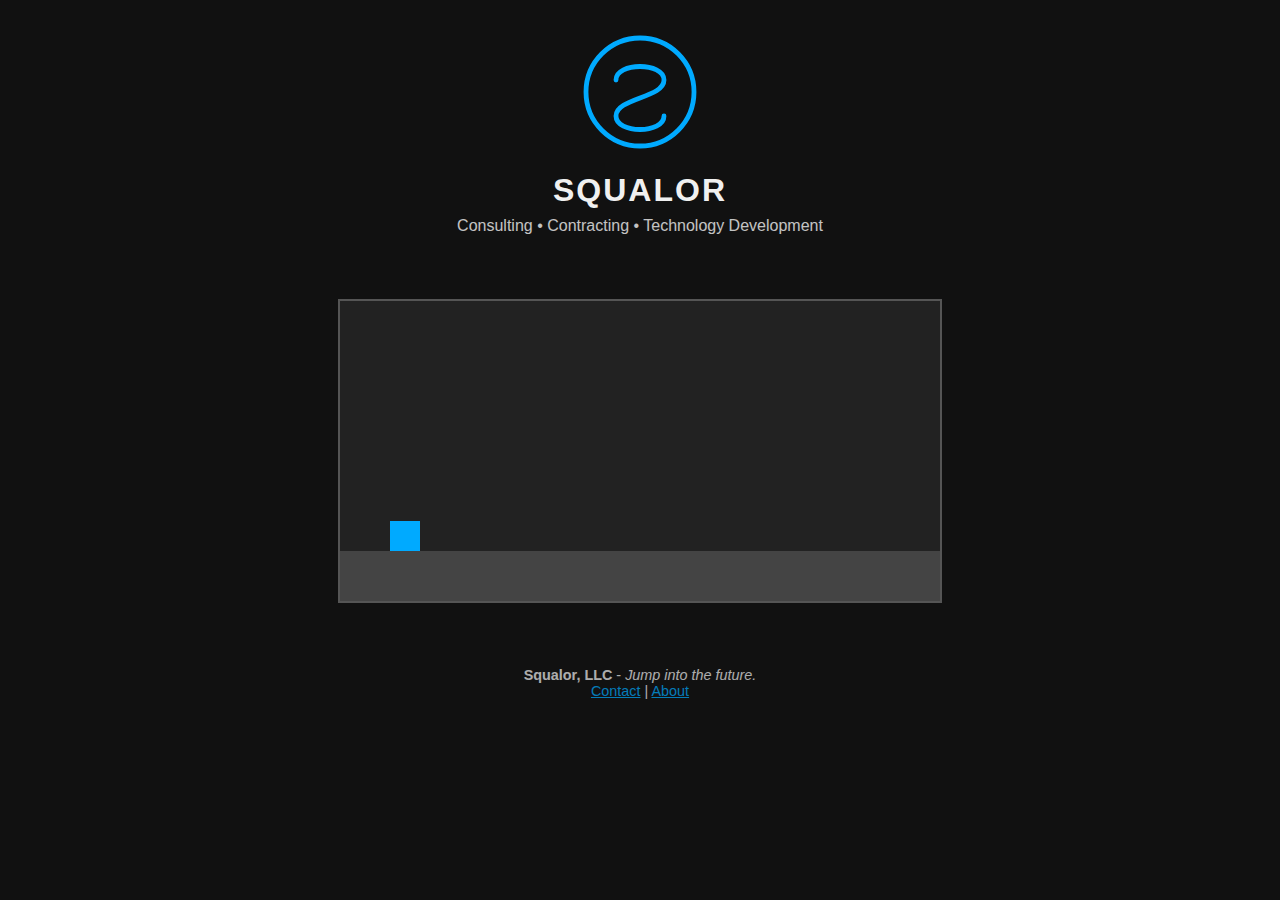
==== index.html @ 985aa547 "added initial page, first commit" ====
<!DOCTYPE html>
<html lang="en">
<head>
  <meta charset="UTF-8" />
  <meta name="viewport" content="width=device-width, initial-scale=1.0"/>
  <title>Squalor - Landing Page</title>
  <style>
    /* Reset some default styles for consistency */
    * {
      margin: 0;
      padding: 0;
      box-sizing: border-box;
    }
    body {
      font-family: Arial, sans-serif;
      background: #111; /* Dark background for a dystopian/tech vibe */
      color: #f0f0f0;
      overflow-x: hidden; /* Prevent horizontal scroll bars */
    }
    header {
      text-align: center;
      padding: 2rem 1rem 1.5rem;
    }
    .logo {
      width: 120px;
      margin: 0 auto;
    }
    /* Simple brand name styling */
    h1.brand-name {
      font-size: 2rem;
      margin-top: 1rem;
      letter-spacing: 2px;
      text-transform: uppercase;
    }
    p.tagline {
      margin: 0.5rem 0;
      font-size: 1rem;
      opacity: 0.8;
    }

    /* Container for the game canvas */
    #game-container {
      display: flex;
      justify-content: center;
      align-items: center;
      margin: 2rem auto;
      max-width: 800px;
      width: 100%;
    }
    canvas {
      background: #222; /* A darkish background for the game area */
      display: block;
      border: 2px solid #555;
    }

    /* Footer or additional links */
    footer {
      text-align: center;
      padding: 2rem;
      opacity: 0.7;
      font-size: 0.9rem;
    }
    a {
      color: #0af;
    }
    a:hover {
      text-decoration: underline;
    }
  </style>
</head>

<body>
  <header>
    <!-- Inline SVG logo example (simple stylized "S") -->
    <div class="logo">
      <svg viewBox="0 0 200 200" xmlns="http://www.w3.org/2000/svg">
        <!-- Circle background or any shape you like -->
        <circle cx="100" cy="100" r="90" fill="none" stroke="#0af" stroke-width="8"/>
        <!-- Stylized "S" path -->
        <path d="M60,80 C60,50 140,50 140,80 C140,110 60,110 60,140 C60,170 140,170 140,140"
              fill="none" stroke="#0af" stroke-width="8" stroke-linecap="round"/>
      </svg>
    </div>
    <h1 class="brand-name">Squalor</h1>
    <p class="tagline">Consulting • Contracting • Technology Development</p>
  </header>

  <section id="game-container">
    <canvas id="gameCanvas" width="600" height="300"></canvas>
  </section>

  <footer>
    <p>
      <strong>Squalor, LLC</strong> - 
      <em>Jump into the future.</em><br/>
      <a href="#contact">Contact</a> | 
      <a href="#about">About</a>
    </p>
  </footer>

  <script>
    /**********************************************************
      Simple Side-Scrolling Runner Game in Vanilla JS/Canvas
    **********************************************************/

    const canvas = document.getElementById('gameCanvas');
    const ctx = canvas.getContext('2d');

    // Game constants
    const GRAVITY = 0.5;
    const JUMP_FORCE = -10;
    const PLAYER_WIDTH = 30;
    const PLAYER_HEIGHT = 30;
    const FLOOR_HEIGHT = 50;
    const OBSTACLE_WIDTH = 20;
    const OBSTACLE_GAP = 2000; // ms between obstacles

    // Player object
    let player = {
      x: 50,
      y: canvas.height - FLOOR_HEIGHT - PLAYER_HEIGHT,
      vy: 0, // velocity in y
      onGround: true
    };

    // Obstacles array
    let obstacles = [];

    // Time tracking for spawning obstacles
    let lastObstacleTime = 0;

    // For animation loop
    let lastTime = 0;

    // Key press handling
    document.addEventListener('keydown', (e) => {
      if (e.code === 'Space') {
        jump();
      }
    });

    function jump() {
      if (player.onGround) {
        player.vy = JUMP_FORCE;
        player.onGround = false;
      }
    }

    function update(deltaTime) {
      // Update player position
      player.vy += GRAVITY;
      player.y += player.vy;

      // Check if player hits the ground
      if (player.y >= canvas.height - FLOOR_HEIGHT - PLAYER_HEIGHT) {
        player.y = canvas.height - FLOOR_HEIGHT - PLAYER_HEIGHT;
        player.onGround = true;
        player.vy = 0;
      }

      // Spawn new obstacles over time
      if (performance.now() - lastObstacleTime > OBSTACLE_GAP) {
        spawnObstacle();
        lastObstacleTime = performance.now();
      }

      // Update obstacle positions
      for (let i = 0; i < obstacles.length; i++) {
        obstacles[i].x -= obstacles[i].speed;
      }

      // Remove obstacles off-screen
      obstacles = obstacles.filter(obs => obs.x + OBSTACLE_WIDTH > 0);

      // Check collisions
      checkCollisions();
    }

    function spawnObstacle() {
      // A random height for the obstacle
      const obstacleHeight = 30 + Math.random() * 50;
      const obstacleSpeed = 3 + Math.random() * 2;

      obstacles.push({
        x: canvas.width,
        y: canvas.height - FLOOR_HEIGHT - obstacleHeight,
        width: OBSTACLE_WIDTH,
        height: obstacleHeight,
        speed: obstacleSpeed
      });
    }

    function checkCollisions() {
      for (let obs of obstacles) {
        if (
          player.x < obs.x + obs.width &&
          player.x + PLAYER_WIDTH > obs.x &&
          player.y < obs.y + obs.height &&
          player.y + PLAYER_HEIGHT > obs.y
        ) {
          // Collision detected - for now, just reset
          resetGame();
          return;
        }
      }
    }

    function draw() {
      // Clear the canvas
      ctx.clearRect(0, 0, canvas.width, canvas.height);

      // Draw floor
      ctx.fillStyle = "#444";
      ctx.fillRect(0, canvas.height - FLOOR_HEIGHT, canvas.width, FLOOR_HEIGHT);

      // Draw player
      ctx.fillStyle = "#0af";
      ctx.fillRect(player.x, player.y, PLAYER_WIDTH, PLAYER_HEIGHT);

      // Draw obstacles
      ctx.fillStyle = "tomato";
      for (let obs of obstacles) {
        ctx.fillRect(obs.x, obs.y, obs.width, obs.height);
      }
    }

    function gameLoop(timestamp) {
      const deltaTime = timestamp - lastTime;
      lastTime = timestamp;

      update(deltaTime);
      draw();

      requestAnimationFrame(gameLoop);
    }

    function resetGame() {
      // Reset player
      player.x = 50;
      player.y = canvas.height - FLOOR_HEIGHT - PLAYER_HEIGHT;
      player.vy = 0;
      player.onGround = true;

      // Clear obstacles
      obstacles = [];
      lastObstacleTime = performance.now();
    }

    // Start the loop
    requestAnimationFrame(gameLoop);
  </script>
</body>
</html>
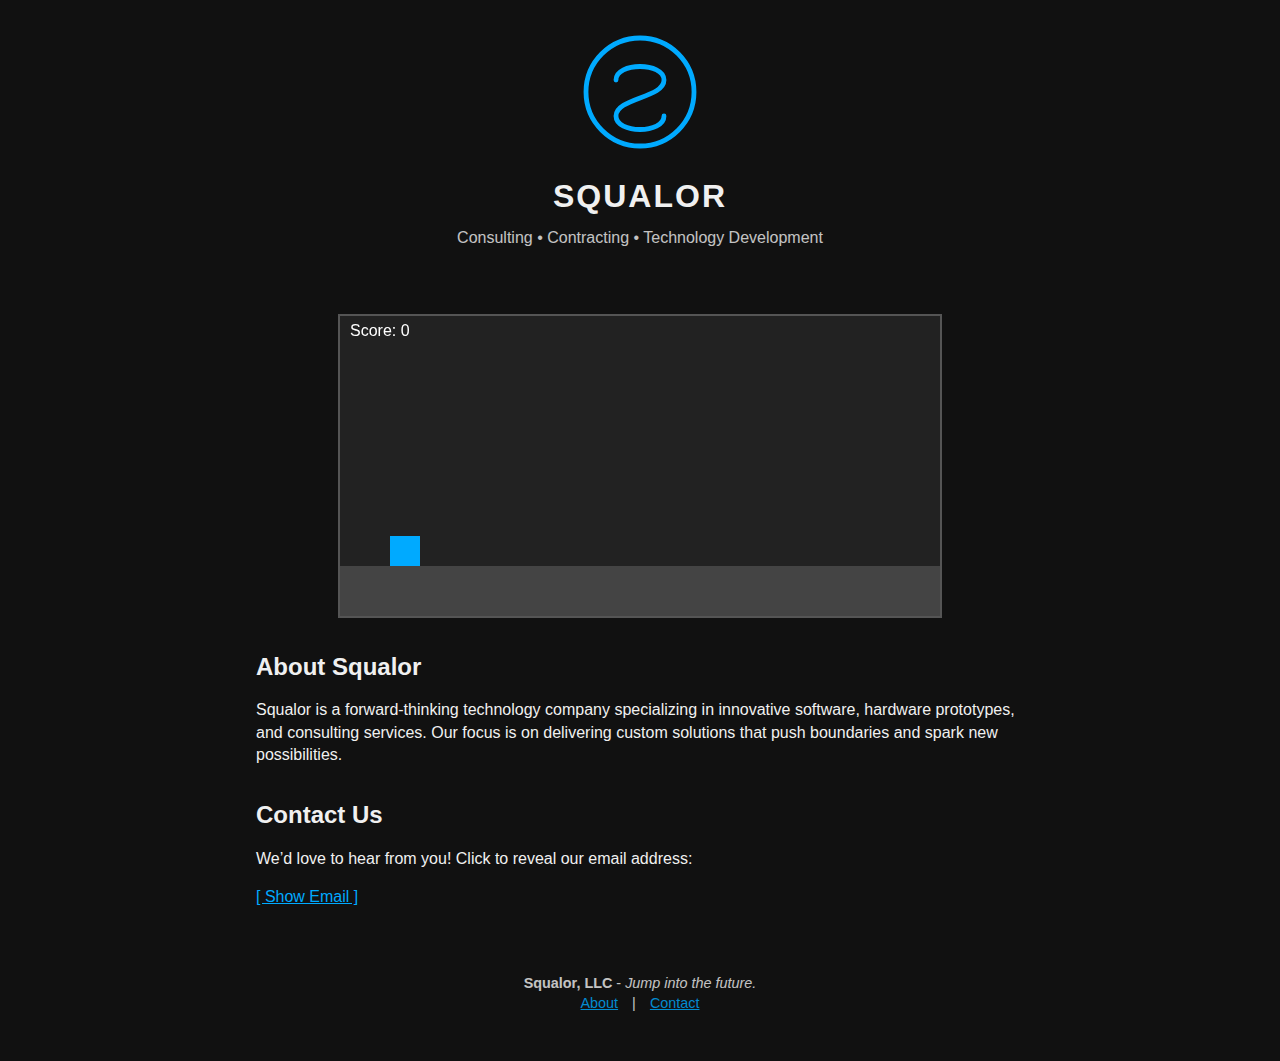
==== commit 767ab20f: "added score to the game, about blurb, etc" ====
--- a/index.html
+++ b/index.html
@@ -16,6 +16,7 @@
       background: #111; /* Dark background for a dystopian/tech vibe */
       color: #f0f0f0;
       overflow-x: hidden; /* Prevent horizontal scroll bars */
+      line-height: 1.4;
     }
     header {
       text-align: center;
@@ -57,14 +58,37 @@
     footer {
       text-align: center;
       padding: 2rem;
-      opacity: 0.7;
+      opacity: 0.8;
       font-size: 0.9rem;
     }
-    a {
+    footer a {
       color: #0af;
-    }
-    a:hover {
+      margin: 0 10px;
+    }
+    footer a:hover {
       text-decoration: underline;
+    }
+
+    /* Contact & About sections (simple styling) */
+    section {
+      max-width: 800px;
+      margin: 2rem auto;
+      padding: 0 1rem;
+    }
+    h2 {
+      margin-bottom: 1rem;
+      font-size: 1.5rem;
+    }
+    p {
+      margin-bottom: 1rem;
+    }
+    .hidden-email {
+      color: #0af;
+      text-decoration: underline;
+      cursor: pointer;
+    }
+    .hidden-email:hover {
+      text-decoration: none;
     }
   </style>
 </head>
@@ -85,30 +109,47 @@
     <p class="tagline">Consulting • Contracting • Technology Development</p>
   </header>
 
+  <!-- The game canvas -->
   <section id="game-container">
     <canvas id="gameCanvas" width="600" height="300"></canvas>
+  </section>
+
+  <!-- About Section -->
+  <section id="about">
+    <h2>About Squalor</h2>
+    <p>
+      Squalor is a forward-thinking technology company specializing in innovative software, 
+      hardware prototypes, and consulting services. Our focus is on delivering custom solutions 
+      that push boundaries and spark new possibilities.
+    </p>
+  </section>
+
+  <!-- Contact Section -->
+  <section id="contact">
+    <h2>Contact Us</h2>
+    <p>We’d love to hear from you! Click to reveal our email address:</p>
+    <span class="hidden-email" id="contactEmail">[ Show Email ]</span>
   </section>
 
   <footer>
     <p>
       <strong>Squalor, LLC</strong> - 
       <em>Jump into the future.</em><br/>
-      <a href="#contact">Contact</a> | 
-      <a href="#about">About</a>
+      <a href="#about">About</a> | 
+      <a href="#contact">Contact</a>
     </p>
   </footer>
 
   <script>
     /**********************************************************
-      Simple Side-Scrolling Runner Game in Vanilla JS/Canvas
+      Game Code
     **********************************************************/
-
     const canvas = document.getElementById('gameCanvas');
     const ctx = canvas.getContext('2d');
 
     // Game constants
     const GRAVITY = 0.5;
-    const JUMP_FORCE = -10;
+    const JUMP_FORCE = -12; // slightly stronger jump
     const PLAYER_WIDTH = 30;
     const PLAYER_HEIGHT = 30;
     const FLOOR_HEIGHT = 50;
@@ -132,9 +173,12 @@
     // For animation loop
     let lastTime = 0;
 
-    // Key press handling
+    // Score
+    let score = 0;
+
     document.addEventListener('keydown', (e) => {
       if (e.code === 'Space') {
+        e.preventDefault(); // prevent scrolling on space
         jump();
       }
     });
@@ -165,8 +209,14 @@
       }
 
       // Update obstacle positions
-      for (let i = 0; i < obstacles.length; i++) {
-        obstacles[i].x -= obstacles[i].speed;
+      for (let obs of obstacles) {
+        obs.x -= obs.speed;
+
+        // If the obstacle has moved past the player and is not counted yet
+        if (!obs.passed && obs.x + OBSTACLE_WIDTH < player.x) {
+          obs.passed = true;  // Mark as passed
+          score++;            // Increase score
+        }
       }
 
       // Remove obstacles off-screen
@@ -177,8 +227,10 @@
     }
 
     function spawnObstacle() {
-      // A random height for the obstacle
-      const obstacleHeight = 30 + Math.random() * 50;
+      // Keep obstacles in a range of heights so they’re jumpable
+      const minHeight = 30;
+      const maxHeight = 60; // reduce max so obstacles are easier
+      const obstacleHeight = minHeight + Math.random() * (maxHeight - minHeight);
       const obstacleSpeed = 3 + Math.random() * 2;
 
       obstacles.push({
@@ -186,7 +238,8 @@
         y: canvas.height - FLOOR_HEIGHT - obstacleHeight,
         width: OBSTACLE_WIDTH,
         height: obstacleHeight,
-        speed: obstacleSpeed
+        speed: obstacleSpeed,
+        passed: false
       });
     }
 
@@ -198,7 +251,7 @@
           player.y < obs.y + obs.height &&
           player.y + PLAYER_HEIGHT > obs.y
         ) {
-          // Collision detected - for now, just reset
+          // Collision detected - reset game
           resetGame();
           return;
         }
@@ -222,6 +275,11 @@
       for (let obs of obstacles) {
         ctx.fillRect(obs.x, obs.y, obs.width, obs.height);
       }
+
+      // Draw score
+      ctx.fillStyle = "#fff";
+      ctx.font = "16px sans-serif";
+      ctx.fillText("Score: " + score, 10, 20);
     }
 
     function gameLoop(timestamp) {
@@ -244,10 +302,27 @@
       // Clear obstacles
       obstacles = [];
       lastObstacleTime = performance.now();
+
+      // Reset score
+      score = 0;
     }
 
     // Start the loop
     requestAnimationFrame(gameLoop);
+
+    /**********************************************************
+      Contact Email Obfuscation
+    **********************************************************/
+    const contactEmailElem = document.getElementById("contactEmail");
+    contactEmailElem.addEventListener("click", function() {
+      // Construct the email with JavaScript so it's not in raw HTML
+      const user = "contact";    // or your email user part
+      const domain = "squalor.xyz"; // domain
+      const address = user + "@" + domain;
+
+      // Create a mailto link
+      window.location.href = "mailto:" + address;
+    });
   </script>
 </body>
 </html>
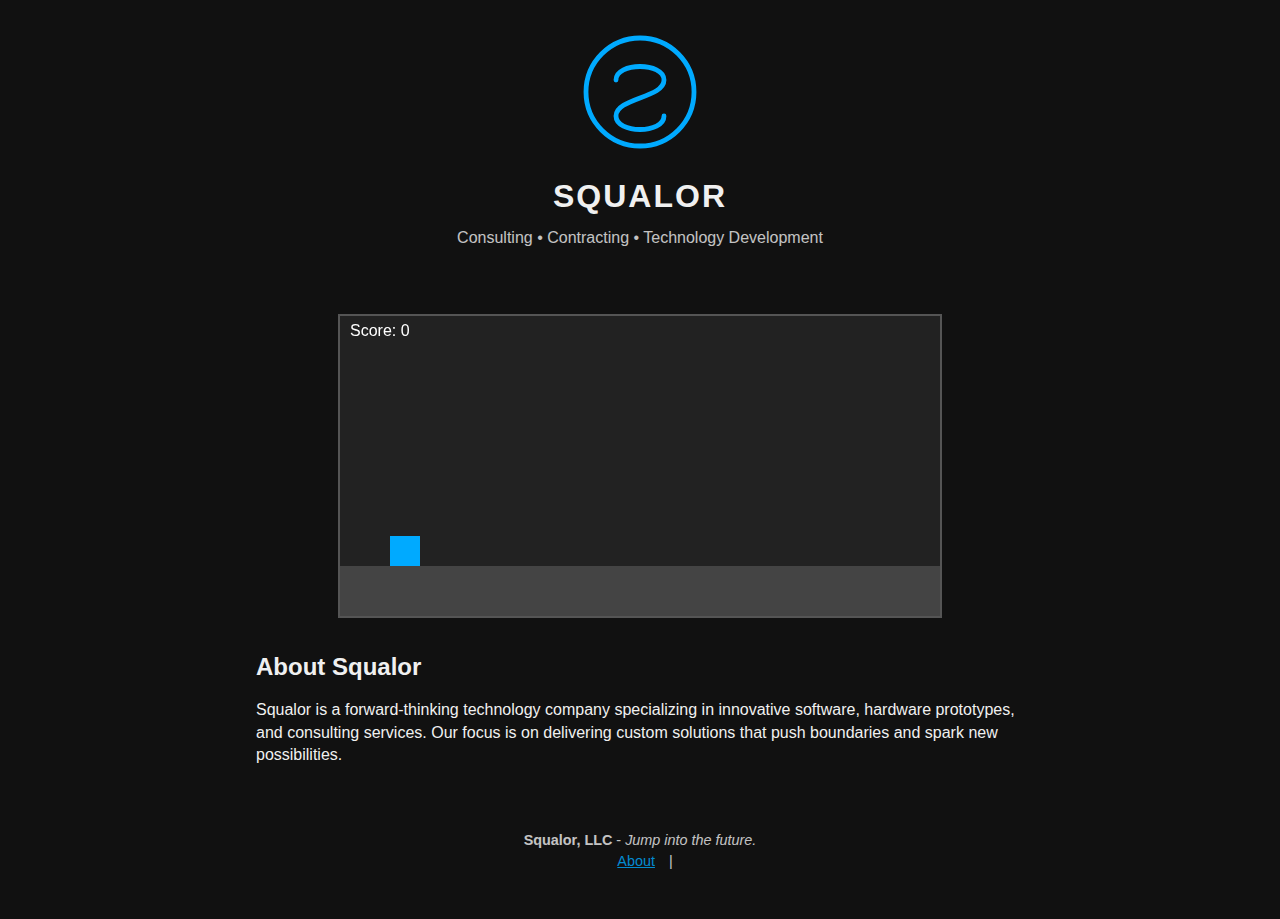
==== commit 592d605a: "rm contact" ====
--- a/index.html
+++ b/index.html
@@ -125,18 +125,22 @@
   </section>
 
   <!-- Contact Section -->
+<!--
   <section id="contact">
     <h2>Contact Us</h2>
-    <p>We’d love to hear from you! Click to reveal our email address:</p>
+    <p></p>
     <span class="hidden-email" id="contactEmail">[ Show Email ]</span>
   </section>
+-->
 
   <footer>
     <p>
       <strong>Squalor, LLC</strong> - 
       <em>Jump into the future.</em><br/>
       <a href="#about">About</a> | 
+<!--
       <a href="#contact">Contact</a>
+-->
     </p>
   </footer>
 
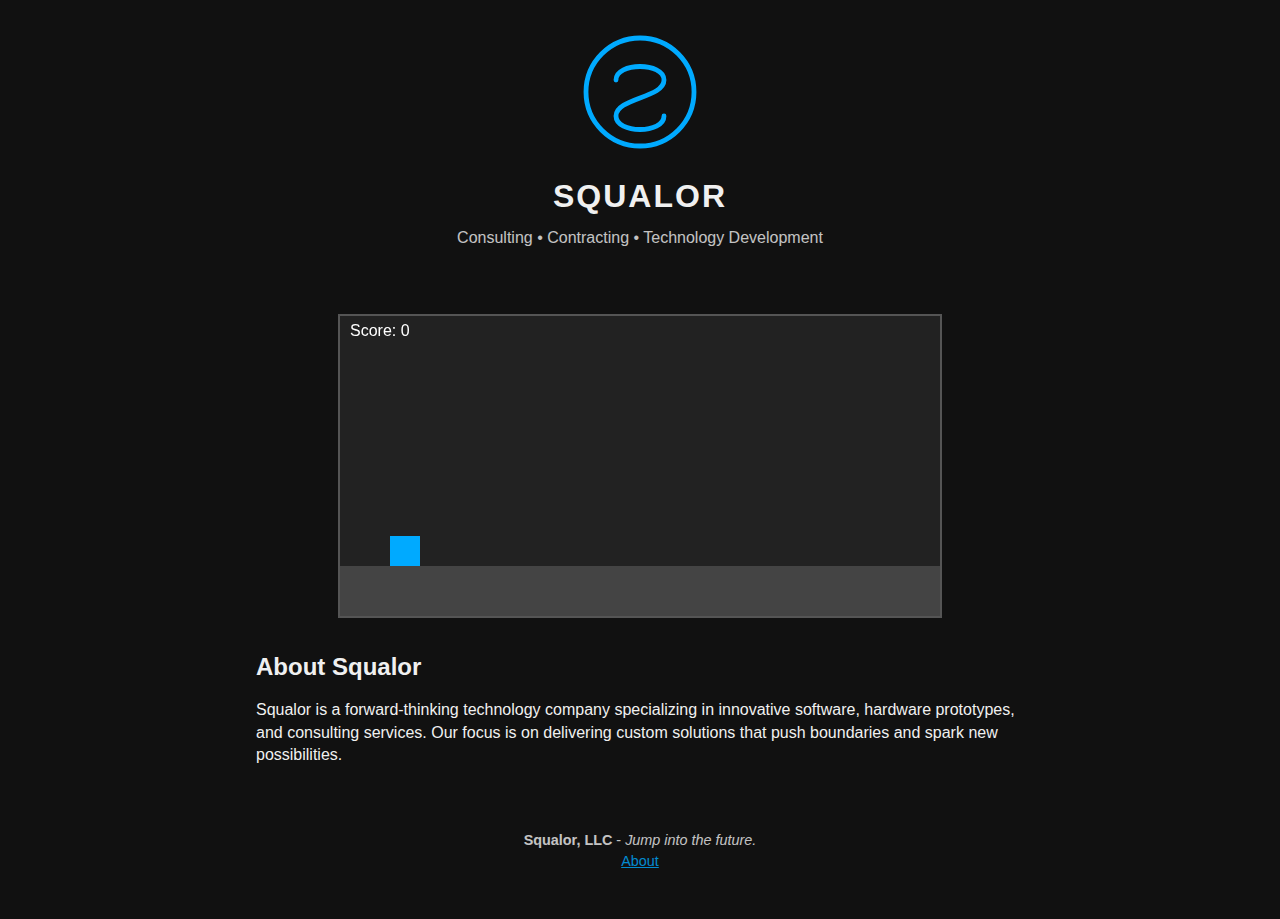
==== commit a4b6ac26: "space and char" ====
--- a/index.html
+++ b/index.html
@@ -137,9 +137,9 @@
     <p>
       <strong>Squalor, LLC</strong> - 
       <em>Jump into the future.</em><br/>
-      <a href="#about">About</a> | 
+      <a href="#about">About</a> 
 <!--
-      <a href="#contact">Contact</a>
+       | <a href="#contact">Contact</a>
 -->
     </p>
   </footer>
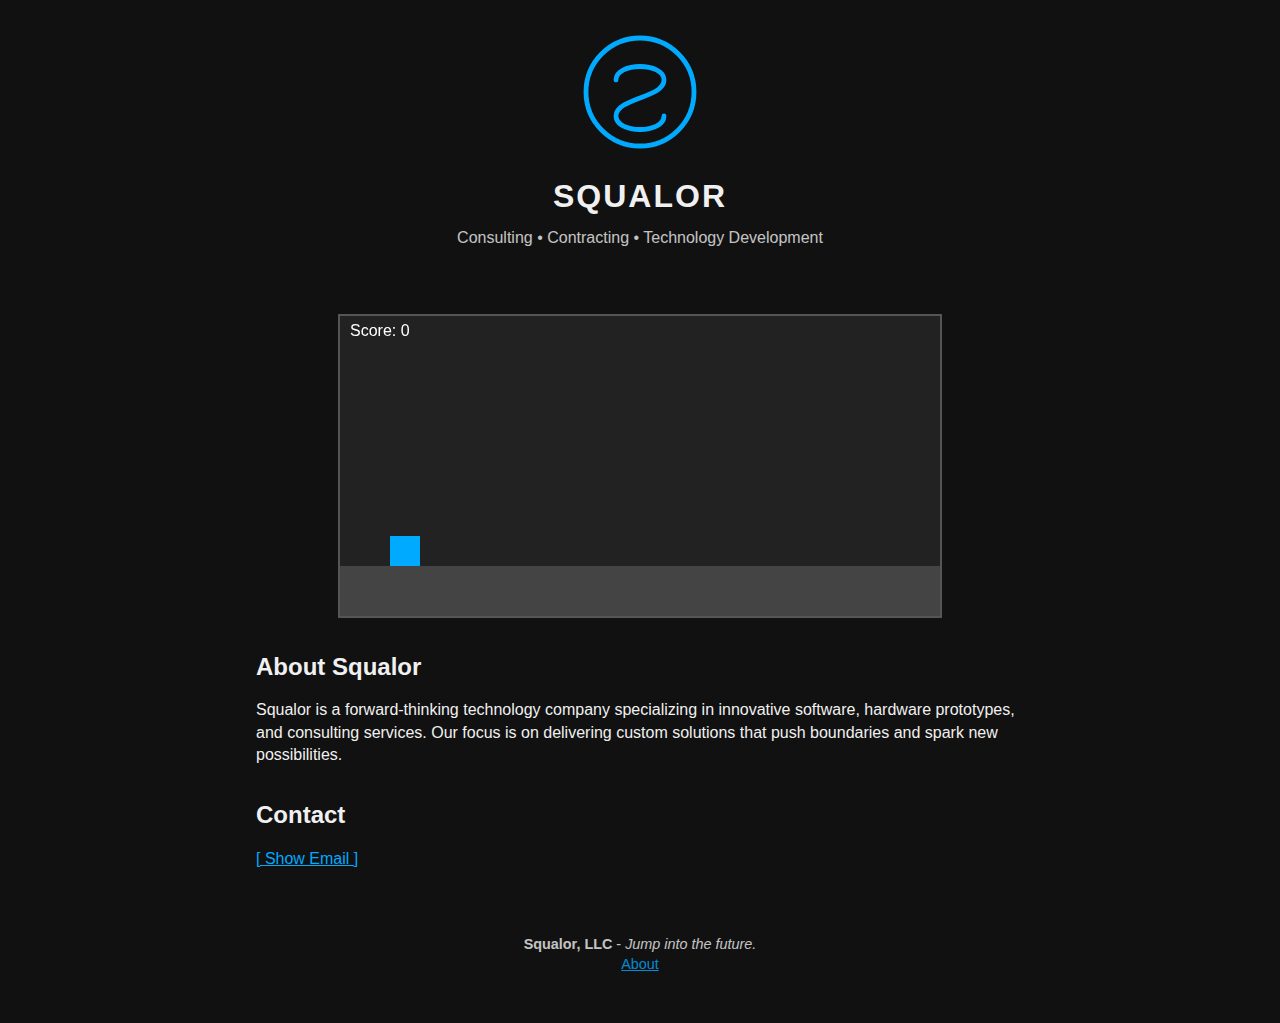
==== commit be8a8abe: "added contact again" ====
--- a/index.html
+++ b/index.html
@@ -3,7 +3,7 @@
 <head>
   <meta charset="UTF-8" />
   <meta name="viewport" content="width=device-width, initial-scale=1.0"/>
-  <title>Squalor - Landing Page</title>
+  <title>Squalor, LLC</title>
   <style>
     /* Reset some default styles for consistency */
     * {
@@ -125,13 +125,11 @@
   </section>
 
   <!-- Contact Section -->
-<!--
   <section id="contact">
-    <h2>Contact Us</h2>
+    <h2>Contact</h2>
     <p></p>
     <span class="hidden-email" id="contactEmail">[ Show Email ]</span>
   </section>
--->
 
   <footer>
     <p>
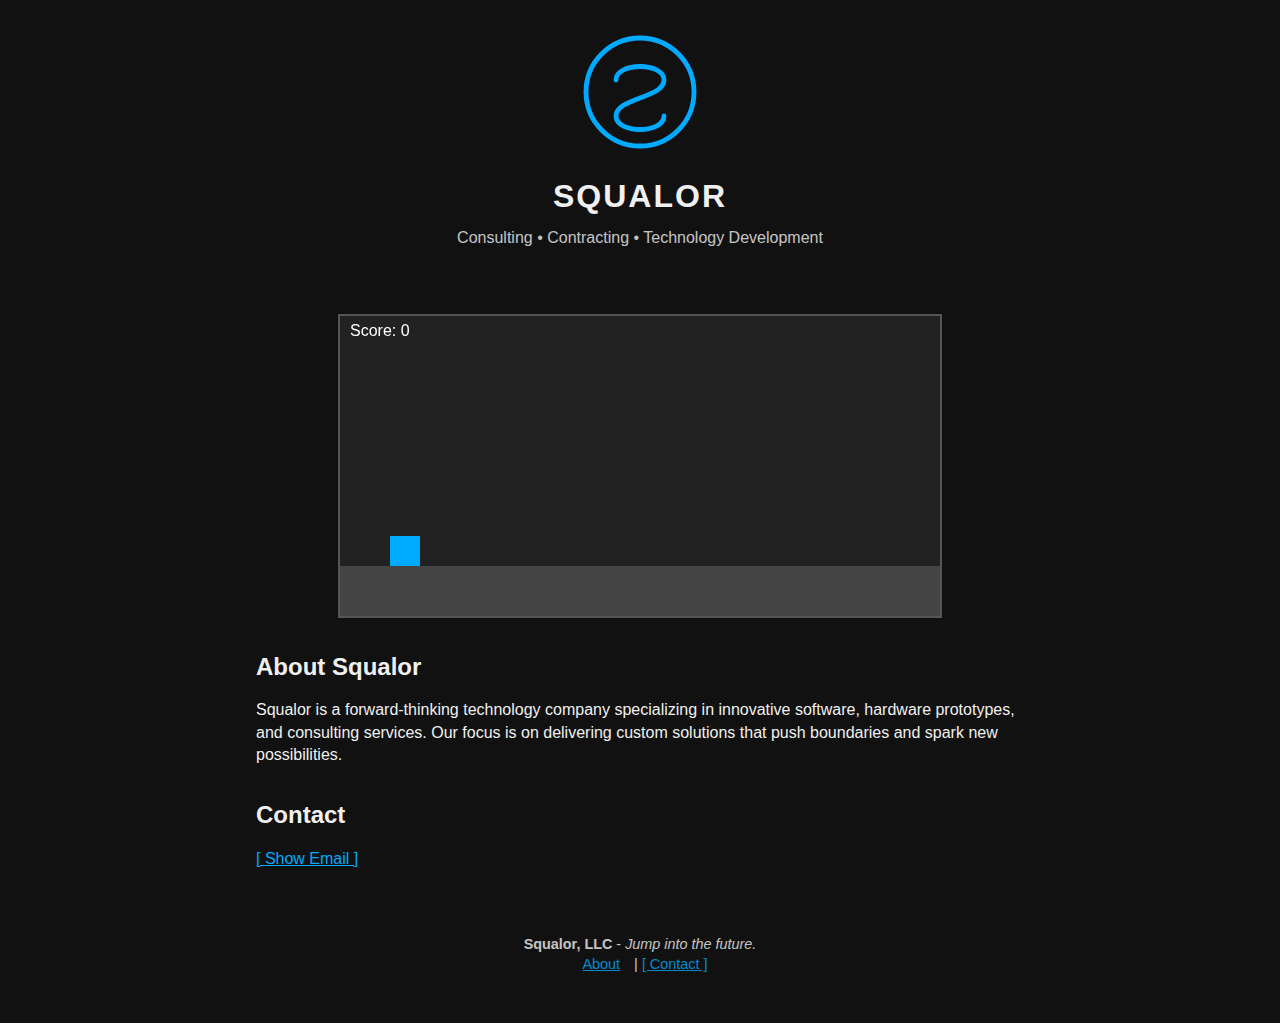
==== commit 4de266a8: "updated contact" ====
--- a/index.html
+++ b/index.html
@@ -136,6 +136,7 @@
       <strong>Squalor, LLC</strong> - 
       <em>Jump into the future.</em><br/>
       <a href="#about">About</a> 
+       | <span class="hidden-email" id="contactEmail">[ Contact ]</span>
 <!--
        | <a href="#contact">Contact</a>
 -->
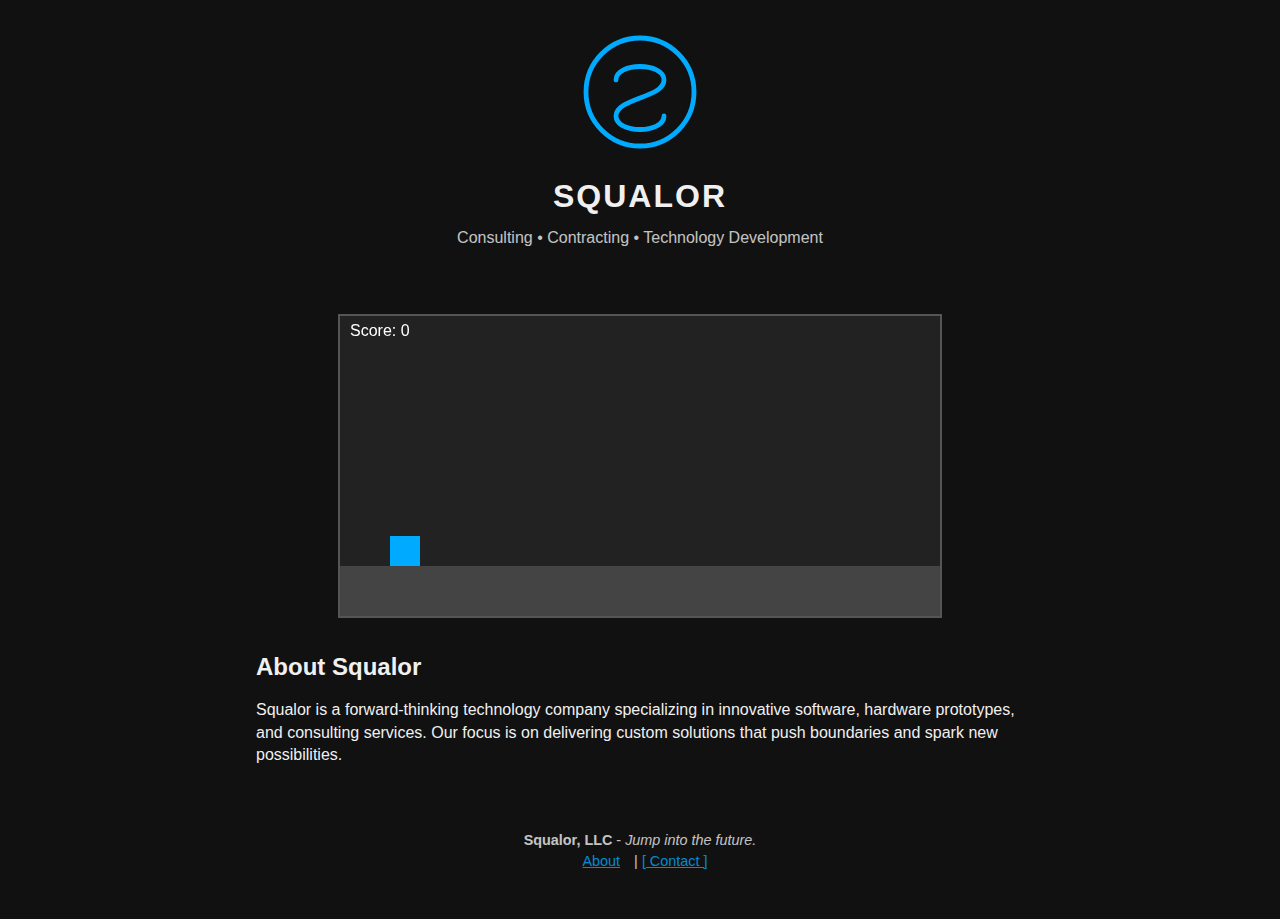
==== commit df88e144: "commented the comment section" ====
--- a/index.html
+++ b/index.html
@@ -125,11 +125,13 @@
   </section>
 
   <!-- Contact Section -->
+<!--
   <section id="contact">
     <h2>Contact</h2>
     <p></p>
     <span class="hidden-email" id="contactEmail">[ Show Email ]</span>
   </section>
+-->
 
   <footer>
     <p>
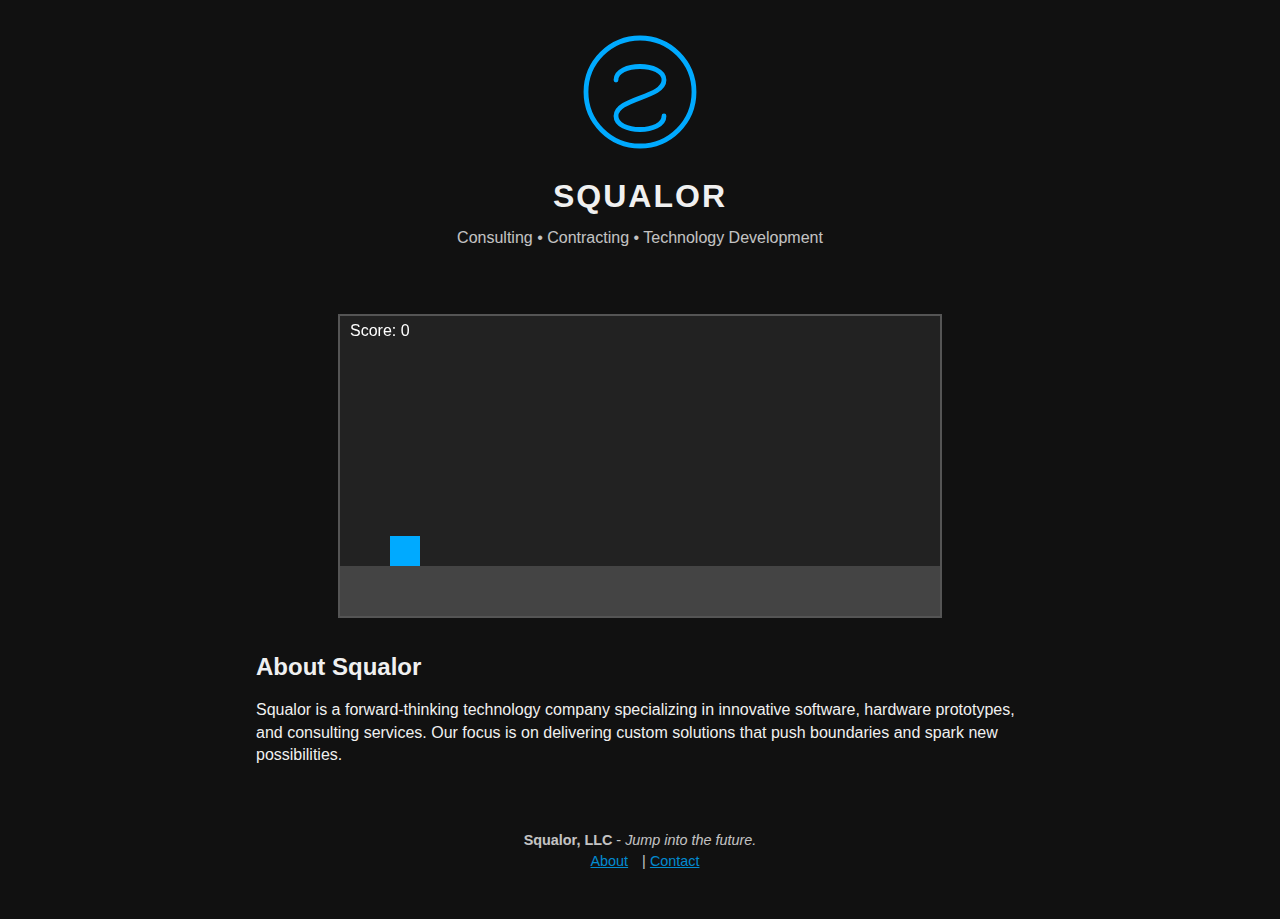
==== commit 582360a1: "less weird" ====
--- a/index.html
+++ b/index.html
@@ -138,7 +138,7 @@
       <strong>Squalor, LLC</strong> - 
       <em>Jump into the future.</em><br/>
       <a href="#about">About</a> 
-       | <span class="hidden-email" id="contactEmail">[ Contact ]</span>
+       | <span class="hidden-email" id="contactEmail">Contact</span>
 <!--
        | <a href="#contact">Contact</a>
 -->
